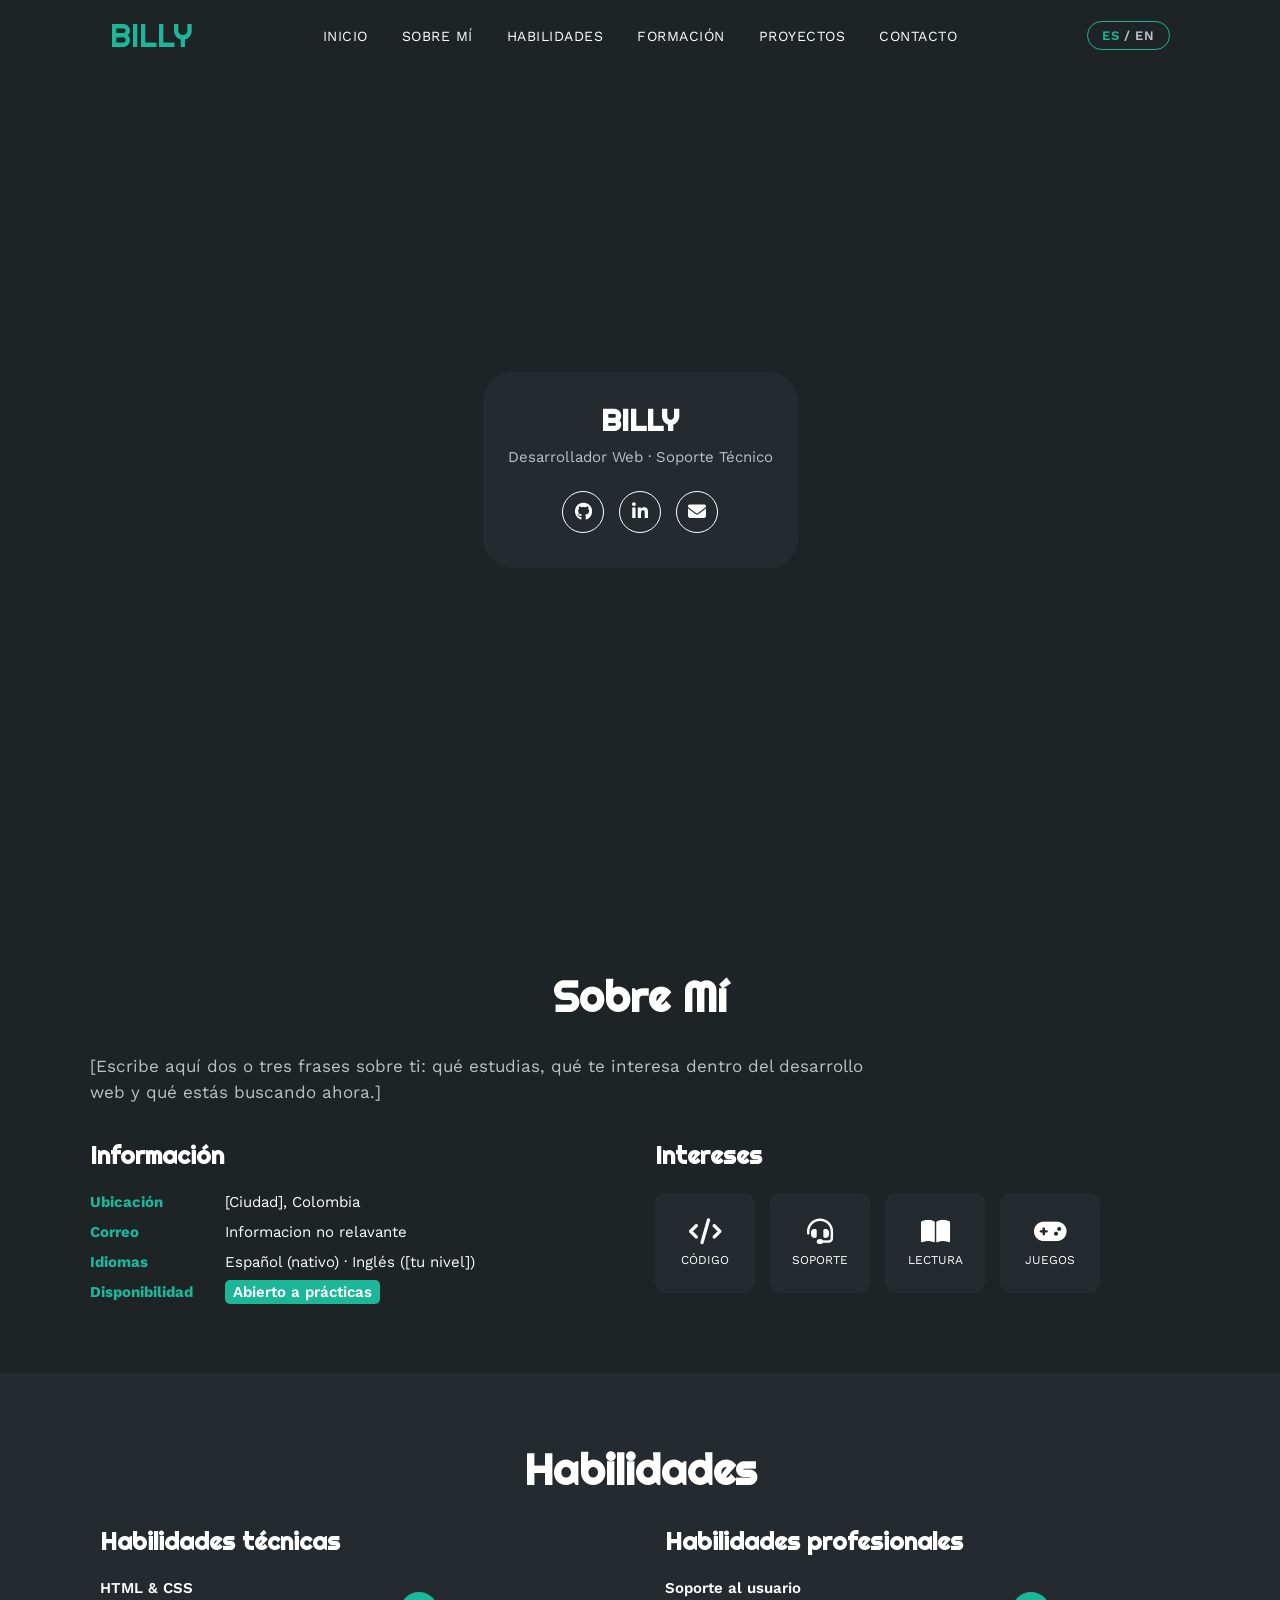
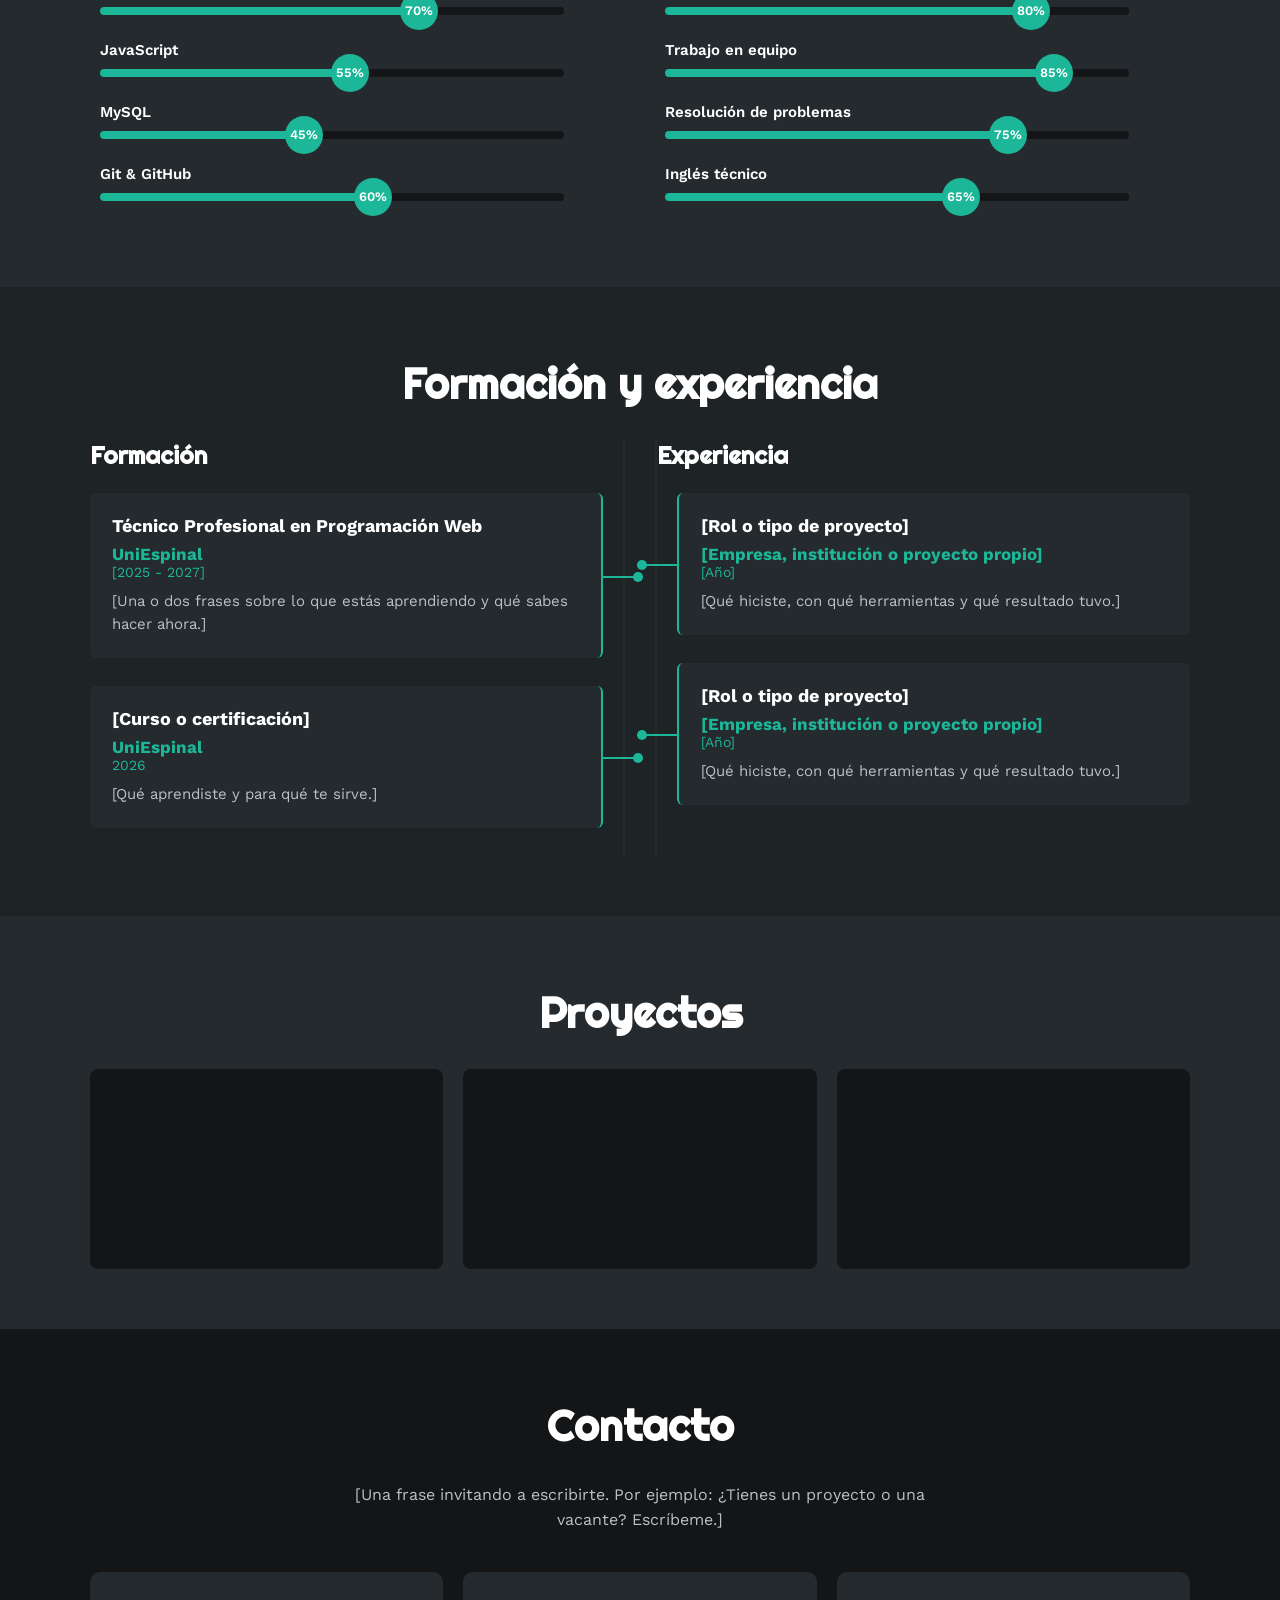
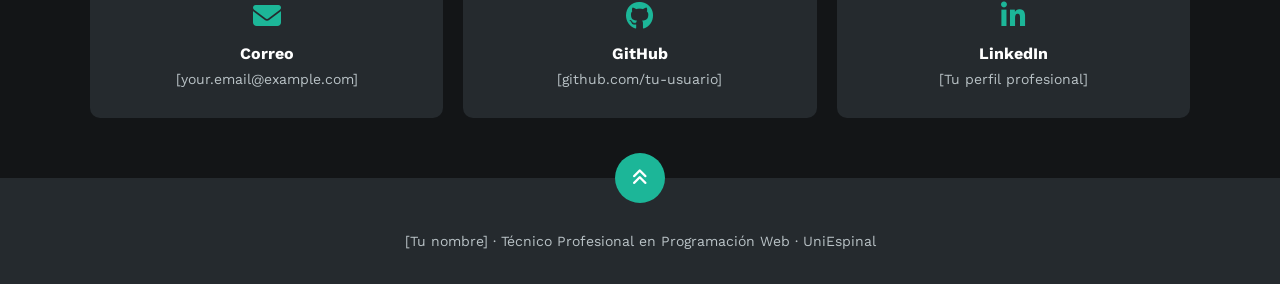
==== index.html @ 939b90cb "Update print statement from 'Hello' to 'Goodbye'" ====
<!DOCTYPE html>
<!--
  ============================================================
  WEB PROFILE TEMPLATE  ·  Técnico Profesional en Programación Web
  Institución Universitaria de El Espinal - UniEspinal
  Inglés I / Inglés II
  ============================================================

  HOW TO USE THIS FILE
  1. Replace every text inside [square brackets] with your own information.
  2. Every visible text has a data-i18n attribute. The actual words live in
     script.js, inside the ES and EN dictionaries. Edit them there.
  3. Do NOT delete the data-i18n attributes. They connect this file to the
     language switcher.
  4. Never add your home address, your phone number or your ID number.
     A public profile does not need them.
  ============================================================
-->
<html lang="es">
<head>
  <meta charset="UTF-8">
  <meta name="viewport" content="width=device-width, initial-scale=1.0">

  <!-- [Replace with your name] -->
  <title>BILLY · Web Developer</title>
  <meta name="description" content="[One short line about you. Example: Junior web developer and technical support technician based in Colombia.]">

  <link rel="stylesheet" href="https://cdnjs.cloudflare.com/ajax/libs/font-awesome/6.5.2/css/all.min.css" crossorigin="anonymous" referrerpolicy="no-referrer">
  <link rel="preconnect" href="https://fonts.googleapis.com">
  <link rel="preconnect" href="https://fonts.gstatic.com" crossorigin>
  <link rel="stylesheet" href="style.css">
</head>

<body>

  <!-- ========================= HEADER ========================= -->
  <div class="contenedor-header">
    <header>
      <div class="logo">
        <!-- [Replace with your name or a short nickname] -->
        <a href="#inicio">BILLY</a>
      </div>

      <nav id="nav">
        <ul>
          <li><a href="#inicio"     data-i18n="nav.home"      onclick="cerrarMenu()">INICIO</a></li>
          <li><a href="#sobremi"    data-i18n="nav.about"     onclick="cerrarMenu()">SOBRE MÍ</a></li>
          <li><a href="#skills"     data-i18n="nav.skills"    onclick="cerrarMenu()">SKILLS</a></li>
          <li><a href="#curriculum" data-i18n="nav.resume"    onclick="cerrarMenu()">FORMACIÓN</a></li>
          <li><a href="#portfolio"  data-i18n="nav.portfolio" onclick="cerrarMenu()">PROYECTOS</a></li>
          <li><a href="#contacto"   data-i18n="nav.contact"   onclick="cerrarMenu()">CONTACTO</a></li>
        </ul>
      </nav>

      <div class="acciones-header">
        <!-- LANGUAGE SWITCHER -->
        <button id="btn-idioma"
                class="btn-idioma"
                type="button"
                onclick="cambiarIdioma()"
                aria-label="Switch to English">
          <span class="idioma-activo">ES</span><span class="idioma-sep">/</span><span class="idioma-inactivo">EN</span>
        </button>

        <button class="nav-responsive" type="button" onclick="mostrarOcultarMenu()" aria-label="Menu">
          <i class="fa-solid fa-bars"></i>
        </button>
      </div>
    </header>
  </div>

  <!-- ========================= HERO ========================= -->
  <section id="inicio" class="inicio">
    <div class="contenido-banner">
      <div class="contenedor-img">
        <!-- [Replace profile.jpg with your own photo. Square image works best.] -->
        <img src="images/profile.jpg" alt="Profile photo" onerror="this.style.display='none'">
      </div>

      <!-- [Replace with your full name] -->
      <h1>BILLY</h1>
      <h2 data-i18n="hero.role">Desarrollador Web · Soporte Técnico</h2>

      <div class="redes">
        <!-- [Replace the # with your real profile links. Delete the ones you do not use.] -->
        <a href="#" aria-label="GitHub"><i class="fa-brands fa-github"></i></a>
        <a href="#" aria-label="LinkedIn"><i class="fa-brands fa-linkedin-in"></i></a>
        <a href="mailto:[your.email@example.com]" aria-label="Email"><i class="fa-solid fa-envelope"></i></a>
      </div>
    </div>
  </section>

  <!-- ========================= ABOUT ========================= -->
  <section id="sobremi" class="sobremi">
    <div class="contenido-seccion">
      <h2 data-i18n="about.title">Sobre Mí</h2>

      <p data-i18n="about.text">
        Enfocado en aprender
      </p>

      <div class="fila">
        <div class="col">
          <h3 data-i18n="about.infoTitle">Información</h3>
          <!--
            SAFE FIELDS ONLY.
            Do not add: home address, phone number, ID number, date of birth.
          -->
          <ul class="datos">
            <li>
              <strong data-i18n="about.labelLocation">Ubicación</strong>
              <span data-i18n="about.valueLocation">Informacion no relavante</span>
            </li>
            <li>
              <strong data-i18n="about.labelEmail">Correo</strong>
              <span>Informacion no relavante</span>
            </li>
            <li>
              <strong data-i18n="about.labelLanguages">Idiomas</strong>
              <span data-i18n="about.valueLanguages">Español (nativo) · Inglés ([nivel])</span>
            </li>
            <li>
              <strong data-i18n="about.labelStatus">Disponibilidad</strong>
              <span class="destacado" data-i18n="about.valueStatus">Abierto a prácticas</span>
            </li>
          </ul>
        </div>

        <div class="col">
          <h3 data-i18n="about.interestsTitle">Intereses</h3>
          <div class="contenedor-intereses">
            <!-- [Change icons and labels. Keep between 4 and 6.] -->
            <div class="interes">
              <i class="fa-solid fa-code"></i>
              <span data-i18n="interest.1">CÓDIGO</span>
            </div>
            <div class="interes">
              <i class="fa-solid fa-headset"></i>
              <span data-i18n="interest.2">SOPORTE</span>
            </div>
            <div class="interes">
              <i class="fa-solid fa-book-open"></i>
              <span data-i18n="interest.3">LECTURA</span>
            </div>
            <div class="interes">
              <i class="fa-solid fa-gamepad"></i>
              <span data-i18n="interest.4">JUEGOS</span>
            </div>
          </div>
        </div>
      </div>
    </div>
  </section>

  <!-- ========================= SKILLS ========================= -->
  <!--
    To change a skill: edit the label, and edit data-percent.
    The bar width and the number are both taken from data-percent,
    so you only change it in ONE place.
  -->
  <section id="skills" class="skills">
    <div class="contenido-seccion">
      <h2 data-i18n="skills.title">Habilidades</h2>

      <div class="fila">
        <div class="col">
          <h3 data-i18n="skills.technical">Habilidades técnicas</h3>

          <div class="skill">
            <span class="skill-nombre">HTML &amp; CSS</span>
            <div class="barra-skill"><div class="progreso" data-percent="70"><span>70%</span></div></div>
          </div>
          <div class="skill">
            <span class="skill-nombre">JavaScript</span>
            <div class="barra-skill"><div class="progreso" data-percent="55"><span>25%</span></div></div>
          </div>
          <div class="skill">
            <span class="skill-nombre">MySQL</span>
            <div class="barra-skill"><div class="progreso" data-percent="45"><span>45%</span></div></div>
          </div>
          <div class="skill">
            <span class="skill-nombre">Git &amp; GitHub</span>
            <div class="barra-skill"><div class="progreso" data-percent="60"><span>50%</span></div></div>
          </div>
        </div>

        <div class="col">
          <h3 data-i18n="skills.professional">Habilidades profesionales</h3>

          <div class="skill">
            <span class="skill-nombre" data-i18n="skill.support">Soporte al usuario</span>
            <div class="barra-skill"><div class="progreso" data-percent="80"><span>50%</span></div></div>
          </div>
          <div class="skill">
            <span class="skill-nombre" data-i18n="skill.teamwork">Trabajo en equipo</span>
            <div class="barra-skill"><div class="progreso" data-percent="85"><span>62%</span></div></div>
          </div>
          <div class="skill">
            <span class="skill-nombre" data-i18n="skill.problem">Resolución de problemas</span>
            <div class="barra-skill"><div class="progreso" data-percent="75"><span>75%</span></div></div>
          </div>
          <div class="skill">
            <span class="skill-nombre" data-i18n="skill.english">Inglés técnico</span>
            <div class="barra-skill"><div class="progreso" data-percent="65"><span>30%</span></div></div>
          </div>
        </div>
      </div>
    </div>
  </section>

  <!-- ========================= RESUME ========================= -->
  <section id="curriculum" class="curriculum">
    <div class="contenido-seccion">
      <h2 data-i18n="resume.title">Formación y experiencia</h2>

      <div class="fila">
        <!-- EDUCATION -->
        <div class="col izquierda">
          <h3 data-i18n="resume.education">Formación</h3>

          <div class="item izq">
            <h4 data-i18n="edu.1.title">Técnico Profesional en Programación Web</h4>
            <span class="casa">UniEspinal</span>
            <span class="fecha">[2025 - 2027]</span>
            <p data-i18n="edu.1.text">  desarrollo web</p>
            <div class="conectori"><div class="circuloi"></div></div>
          </div>

          <div class="item izq">
            <h4 data-i18n="edu.2.title">[Curso o certificación]</h4>
            <span class="casa">UniEspinal</span>
            <span class="fecha">2026</span>
            <p data-i18n="edu.2.text">He desarrollado algunas paginas web que me han dado idea en que me podria enfocar</p>
            <div class="conectori"><div class="circuloi"></div></div>
          </div>
        </div>

        <!-- EXPERIENCE -->
        <div class="col derecha">
          <h3 data-i18n="resume.experience">Experiencia</h3>

          <!--
            No work experience yet? That is normal.
            Use academic projects, volunteer work or freelance jobs.
            Describe what you DID, using action verbs: built, configured, fixed, tested.
          -->
          <div class="item der">
            <h4 data-i18n="exp.1.title">[Rol o tipo de proyecto]</h4>
            <span class="casa">[Empresa, institución o proyecto propio]</span>
            <span class="fecha">[Año]</span>
            <p data-i18n="exp.1.text">[Qué hiciste, con qué herramientas y qué resultado tuvo.]</p>
            <div class="conectord"><div class="circulod"></div></div>
          </div>

          <div class="item der">
            <h4 data-i18n="exp.2.title">[Rol o tipo de proyecto]</h4>
            <span class="casa">[Empresa, institución o proyecto propio]</span>
            <span class="fecha">[Año]</span>
            <p data-i18n="exp.2.text">[Qué hiciste, con qué herramientas y qué resultado tuvo.]</p>
            <div class="conectord"><div class="circulod"></div></div>
          </div>
        </div>
      </div>
    </div>
  </section>

  <!-- ========================= PORTFOLIO ========================= -->
  <!--
    This is the most important section for a junior developer.
    Three finished small projects are better than ten unfinished ones.
    Every card should link to the live project or to its repository.
  -->
  <section id="portfolio" class="portfolio">
    <div class="contenido-seccion">
      <h2 data-i18n="portfolio.title">Proyectos</h2>

      <div class="galeria">
        <a class="proyecto" href="#" target="_blank" rel="noopener">
          <img src="images/project-1.png" alt="Project 1" onerror="this.style.opacity=0">
          <div class="overlay">
            <h3 data-i18n="project.1.title">[Nombre del proyecto]</h3>
            <p data-i18n="project.1.text">[Tecnologías usadas]</p>
          </div>
        </a>

        <a class="proyecto" href="#" target="_blank" rel="noopener">
          <img src="images/project-2.png" alt="Project 2" onerror="this.style.opacity=0">
          <div class="overlay">
            <h3 data-i18n="project.2.title">[Nombre del proyecto]</h3>
            <p data-i18n="project.2.text">[Tecnologías usadas]</p>
          </div>
        </a>

        <a class="proyecto" href="#" target="_blank" rel="noopener">
          <img src="images/project-3.png" alt="Project 3" onerror="this.style.opacity=0">
          <div class="overlay">
            <h3 data-i18n="project.3.title">[Nombre del proyecto]</h3>
            <p data-i18n="project.3.text">[Tecnologías usadas]</p>
          </div>
        </a>
      </div>
    </div>
  </section>

  <!-- ========================= CONTACT ========================= -->
  <!--
    A contact form needs a server to work. This template uses direct links
    instead, so nothing here is decorative: every button really does something.
  -->
  <section id="contacto" class="contacto">
    <div class="contenido-seccion">
      <h2 data-i18n="contact.title">Contacto</h2>
      <p class="contacto-intro" data-i18n="contact.intro">
        [Una frase invitando a escribirte.]
      </p>

      <div class="tarjetas-contacto">
        <a class="tarjeta" href="mailto:[your.email@example.com]">
          <i class="fa-solid fa-envelope"></i>
          <strong data-i18n="contact.emailLabel">Correo</strong>
          <span>[your.email@example.com]</span>
        </a>

        <a class="tarjeta" href="#" target="_blank" rel="noopener">
          <i class="fa-brands fa-github"></i>
          <strong>GitHub</strong>
          <span>[github.com/tu-usuario]</span>
        </a>

        <a class="tarjeta" href="#" target="_blank" rel="noopener">
          <i class="fa-brands fa-linkedin-in"></i>
          <strong>LinkedIn</strong>
          <span data-i18n="contact.linkedinValue">[Tu perfil profesional]</span>
        </a>
      </div>
    </div>
  </section>

  <!-- ========================= FOOTER ========================= -->
  <footer>
    <a href="#inicio" class="arriba" aria-label="Back to top">
      <i class="fa-solid fa-angles-up"></i>
    </a>
    <p class="footer-nota" data-i18n="footer.note">
      [Tu nombre] · Técnico Profesional en Programación Web · UniEspinal
    </p>
  </footer>

  <script src="script.js"></script>
</body>
</html>
---- style.css ----
/* ============================================================
   WEB PROFILE TEMPLATE - STYLES
   UniEspinal · Técnico Profesional en Programación Web

   You do not need to change this file to complete the assignment.
   Change it only if you want a different look.
   The colours are defined once, at the top. Change them there.
   ============================================================ */

@import url('https://fonts.googleapis.com/css2?family=Righteous&family=Work+Sans:ital,wght@0,100..900;1,100..900&display=swap');

:root {
  --color-fondo:        #1e2326;
  --color-fondo-alt:    #252a2e;
  --color-fondo-oscuro: #131517;
  --color-acento:       #1cb698;
  --color-texto:        #ffffff;
  --color-texto-suave:  #b9c2c6;

  --fuente-titulo: 'Righteous', cursive;
  --fuente-texto:  'Work Sans', sans-serif;

  --ancho-max: 1100px;
}

* {
  box-sizing: border-box;
  font-family: var(--fuente-texto);
  margin: 0;
  padding: 0;
}

html {
  scroll-behavior: smooth;
  scroll-padding-top: 80px;
}

body {
  background-color: var(--color-fondo);
  color: var(--color-texto);
}

a { color: inherit; }

:focus-visible {
  outline: 3px solid var(--color-acento);
  outline-offset: 3px;
}

/* ---------- HEADER ---------- */
.contenedor-header {
  background: var(--color-fondo);
  position: fixed;
  width: 100%;
  top: 0;
  left: 0;
  z-index: 99;
}

.contenedor-header header {
  max-width: var(--ancho-max);
  margin: auto;
  display: flex;
  justify-content: space-between;
  align-items: center;
  padding: 15px 20px;
}

.contenedor-header header .logo a {
  font-family: var(--fuente-titulo);
  font-size: 32px;
  color: var(--color-acento);
  text-decoration: none;
}

.contenedor-header header ul {
  display: flex;
  list-style: none;
}

.contenedor-header header nav ul li a {
  color: var(--color-texto);
  margin: 0 14px;
  padding: 3px;
  font-size: 14px;
  letter-spacing: .5px;
  transition: color .3s;
  text-decoration: none;
}

.contenedor-header header nav ul li a:hover { color: var(--color-acento); }

.acciones-header {
  display: flex;
  align-items: center;
  gap: 12px;
}

/* ---------- LANGUAGE SWITCHER ---------- */
.btn-idioma {
  cursor: pointer;
  background: transparent;
  border: 1.5px solid var(--color-acento);
  color: var(--color-texto);
  border-radius: 20px;
  padding: 6px 14px;
  font-size: 13px;
  font-weight: 600;
  letter-spacing: 1px;
  transition: background-color .3s;
}

.btn-idioma:hover { background-color: rgba(28, 182, 152, .15); }
.btn-idioma .idioma-activo   { color: var(--color-acento); }
.btn-idioma .idioma-inactivo { color: var(--color-texto-suave); }
.btn-idioma .idioma-sep      { margin: 0 4px; color: var(--color-texto-suave); }

.nav-responsive {
  background-color: var(--color-acento);
  color: var(--color-texto);
  border: none;
  padding: 8px 12px;
  border-radius: 5px;
  cursor: pointer;
  font-size: 16px;
  display: none;
}

/* ---------- HERO ---------- */
.inicio {
  background: linear-gradient(to top, rgba(30,35,38,.85), rgba(30,35,38,1));
  min-height: 100vh;
  display: flex;
  align-items: center;
  padding: 100px 20px 60px;
}

.inicio .contenido-banner {
  padding: 30px 25px;
  background-color: var(--color-fondo-alt);
  max-width: 360px;
  margin: auto;
  text-align: center;
  border-radius: 30px;
}

.inicio .contenedor-img img {
  width: 180px;
  height: 180px;
  object-fit: cover;
  border-radius: 50%;
  border: 8px solid var(--color-acento);
  display: block;
  margin: 0 auto 20px;
}

.inicio .contenido-banner h1 {
  font-size: 30px;
  font-family: var(--fuente-titulo);
  line-height: 1.2;
}

.inicio .contenido-banner h2 {
  font-size: 15px;
  font-weight: 400;
  color: var(--color-texto-suave);
  margin-top: 10px;
}

.inicio .redes a,
footer .redes a {
  color: var(--color-texto);
  display: inline-block;
  text-decoration: none;
  border: 1px solid var(--color-texto);
  border-radius: 50%;
  width: 42px;
  height: 42px;
  line-height: 40px;
  margin: 25px 5px 5px;
  font-size: 18px;
  transition: background-color .3s, border-color .3s;
}

.inicio .redes a:hover { background-color: var(--color-acento); border-color: var(--color-acento); }

/* ---------- SHARED SECTION LAYOUT ---------- */
.sobremi,
.skills,
.curriculum,
.portfolio,
.contacto { padding: 60px 20px; }

.sobremi,
.curriculum { background-color: var(--color-fondo); }

.skills,
.portfolio { background-color: var(--color-fondo-alt); }

.contacto  { background-color: var(--color-fondo-oscuro); }

.contenido-seccion {
  max-width: var(--ancho-max);
  margin: auto;
}

.sobremi h2,
.skills h2,
.curriculum h2,
.portfolio h2,
.contacto h2 {
  font-size: 42px;
  font-family: var(--fuente-titulo);
  text-align: center;
  padding: 10px 0 30px;
}

.fila { display: flex; gap: 30px; }
.fila .col { width: 50%; }

.fila .col h3 {
  font-size: 24px;
  font-family: var(--fuente-titulo);
  margin-bottom: 22px;
}

/* ---------- ABOUT ---------- */
.sobremi > .contenido-seccion > p {
  font-size: 17px;
  line-height: 26px;
  margin-bottom: 35px;
  color: var(--color-texto-suave);
  max-width: 800px;
}

.datos { list-style: none; }
.datos li { margin: 12px 0; font-size: 15px; }

.datos li strong {
  display: inline-block;
  color: var(--color-acento);
  width: 130px;
}

.datos li .destacado {
  background-color: var(--color-acento);
  padding: 3px 8px;
  font-weight: 600;
  border-radius: 5px;
}

.contenedor-intereses { display: flex; flex-wrap: wrap; gap: 15px; }

.interes {
  width: 100px;
  height: 100px;
  background-color: var(--color-fondo-alt);
  border-radius: 10px;
  display: flex;
  flex-direction: column;
  align-items: center;
  justify-content: center;
  text-align: center;
  font-size: 12px;
  transition: background-color .3s;
}

.interes:hover { background-color: var(--color-acento); }
.interes i { font-size: 26px; margin-bottom: 8px; }

/* ---------- SKILLS ---------- */
.skills .fila .col { padding: 0 10px; }

.skill { margin-bottom: 26px; }

.skill .skill-nombre {
  font-weight: 600;
  display: block;
  margin-bottom: 10px;
  font-size: 15px;
}

.barra-skill {
  height: 8px;
  width: 90%;
  background-color: var(--color-fondo-oscuro);
  position: relative;
  border-radius: 4px;
}

/* The width is set by script.js from the data-percent attribute. */
.progreso {
  background-color: var(--color-acento);
  position: absolute;
  top: 0;
  left: 0;
  height: 8px;
  width: 0;
  border-radius: 4px;
  transition: width 1.6s ease-out;
}

.progreso span {
  position: absolute;
  height: 38px;
  width: 38px;
  background-color: var(--color-acento);
  border-radius: 50%;
  line-height: 38px;
  text-align: center;
  top: -15px;
  right: -14px;
  font-size: 13px;
  font-weight: 600;
}

/* ---------- RESUME ---------- */
.curriculum .fila { justify-content: space-between; }
.curriculum .fila .col { width: 49%; }

.curriculum .fila .izquierda { border-right: 2px solid var(--color-fondo-alt); }
.curriculum .fila .derecha   { border-left:  2px solid var(--color-fondo-alt); }

.curriculum .item {
  padding: 22px;
  margin-bottom: 28px;
  background-color: var(--color-fondo-alt);
  position: relative;
  border-radius: 6px;
}

.curriculum .item h4 { font-size: 18px; margin-bottom: 8px; }

.curriculum .item .casa {
  color: var(--color-acento);
  font-size: 17px;
  font-weight: 700;
  display: block;
}

.curriculum .item .fecha {
  display: block;
  color: var(--color-acento);
  font-size: 14px;
  margin-bottom: 10px;
}

.curriculum .item p { line-height: 23px; color: var(--color-texto-suave); font-size: 15px; }

.curriculum .izq { border-right: 2px solid var(--color-acento); margin-right: 20px; }
.curriculum .der { border-left:  2px solid var(--color-acento); margin-left: 20px; }

.curriculum .conectori,
.curriculum .conectord {
  height: 2px;
  background-color: var(--color-acento);
  width: 42px;
  position: absolute;
  top: 50%;
}

.curriculum .conectori { right: -42px; }
.curriculum .conectord { left: -42px; }

.circuloi, .circulod {
  display: block;
  height: 10px;
  width: 10px;
  border-radius: 50%;
  background-color: var(--color-acento);
  position: relative;
  bottom: 4px;
}

.circuloi { float: right; }
.circulod { float: left; }

/* ---------- PORTFOLIO ---------- */
.galeria {
  display: grid;
  grid-template-columns: repeat(auto-fit, minmax(280px, 1fr));
  gap: 20px;
}

.proyecto {
  position: relative;
  display: block;
  overflow: hidden;
  border-radius: 8px;
  background-color: var(--color-fondo-oscuro);
  min-height: 200px;
  text-decoration: none;
}

.proyecto img { width: 100%; display: block; }

.proyecto .overlay {
  position: absolute;
  inset: 0;
  text-align: center;
  background: rgba(28, 182, 152, .88);
  display: flex;
  flex-direction: column;
  justify-content: center;
  padding: 20px;
  transition: opacity .5s;
  font-size: 16px;
  letter-spacing: 1px;
  opacity: 0;
}

.proyecto:hover .overlay,
.proyecto:focus-visible .overlay { opacity: 1; }

.proyecto .overlay h3 { margin-bottom: 10px; font-size: 19px; }

/* ---------- CONTACT ---------- */
.contacto-intro {
  text-align: center;
  color: var(--color-texto-suave);
  max-width: 600px;
  margin: 0 auto 40px;
  line-height: 25px;
}

.tarjetas-contacto {
  display: grid;
  grid-template-columns: repeat(auto-fit, minmax(240px, 1fr));
  gap: 20px;
}

.tarjeta {
  background-color: var(--color-fondo-alt);
  padding: 30px 20px;
  border-radius: 10px;
  text-align: center;
  text-decoration: none;
  transition: transform .3s, background-color .3s;
}

.tarjeta:hover { transform: translateY(-5px); background-color: #2c3237; }
.tarjeta i { font-size: 28px; color: var(--color-acento); display: block; margin-bottom: 14px; }
.tarjeta strong { display: block; margin-bottom: 6px; font-size: 16px; }
.tarjeta span { font-size: 14px; color: var(--color-texto-suave); word-break: break-word; }

/* ---------- FOOTER ---------- */
footer {
  background-color: var(--color-fondo-alt);
  padding: 55px 20px 35px;
  text-align: center;
  position: relative;
}

footer .arriba {
  display: block;
  width: 50px;
  height: 50px;
  background-color: var(--color-acento);
  color: var(--color-texto);
  position: absolute;
  left: 50%;
  transform: translateX(-50%);
  top: -25px;
  border-radius: 50%;
  line-height: 50px;
  font-size: 18px;
  text-decoration: none;
}

.footer-nota { color: var(--color-texto-suave); font-size: 14px; }

/* ---------- RESPONSIVE ---------- */
@media screen and (max-width: 980px) {
  nav { display: none; }
  nav.responsive { display: block; }

  .nav-responsive { display: block; }

  nav.responsive {
    position: absolute;
    right: 0;
    top: 72px;
    background-color: var(--color-fondo-alt);
    width: 200px;
  }

  nav.responsive ul { display: block !important; }

  nav.responsive ul li {
    border-bottom: 1px solid rgba(255,255,255,.15);
    padding: 12px 0;
  }
}

@media screen and (max-width: 760px) {
  .fila { display: block; }
  .fila .col { width: 100%; margin-bottom: 35px; }

  .barra-skill { width: 100%; }

  .curriculum .fila .col { width: 100%; }
  .curriculum .fila .izquierda,
  .curriculum .fila .derecha { border: none; }
  .curriculum .izq, .curriculum .der { margin: 0; }
  .curriculum .conectori, .curriculum .conectord { display: none; }

  .sobremi h2, .skills h2, .curriculum h2,
  .portfolio h2, .contacto h2 { font-size: 32px; }

  .proyecto .overlay { opacity: 1; background: rgba(28,182,152,.75); }
}

/* ---------- ACCESSIBILITY ---------- */
@media (prefers-reduced-motion: reduce) {
  html { scroll-behavior: auto; }
  * { transition-duration: .01ms !important; animation-duration: .01ms !important; }
}
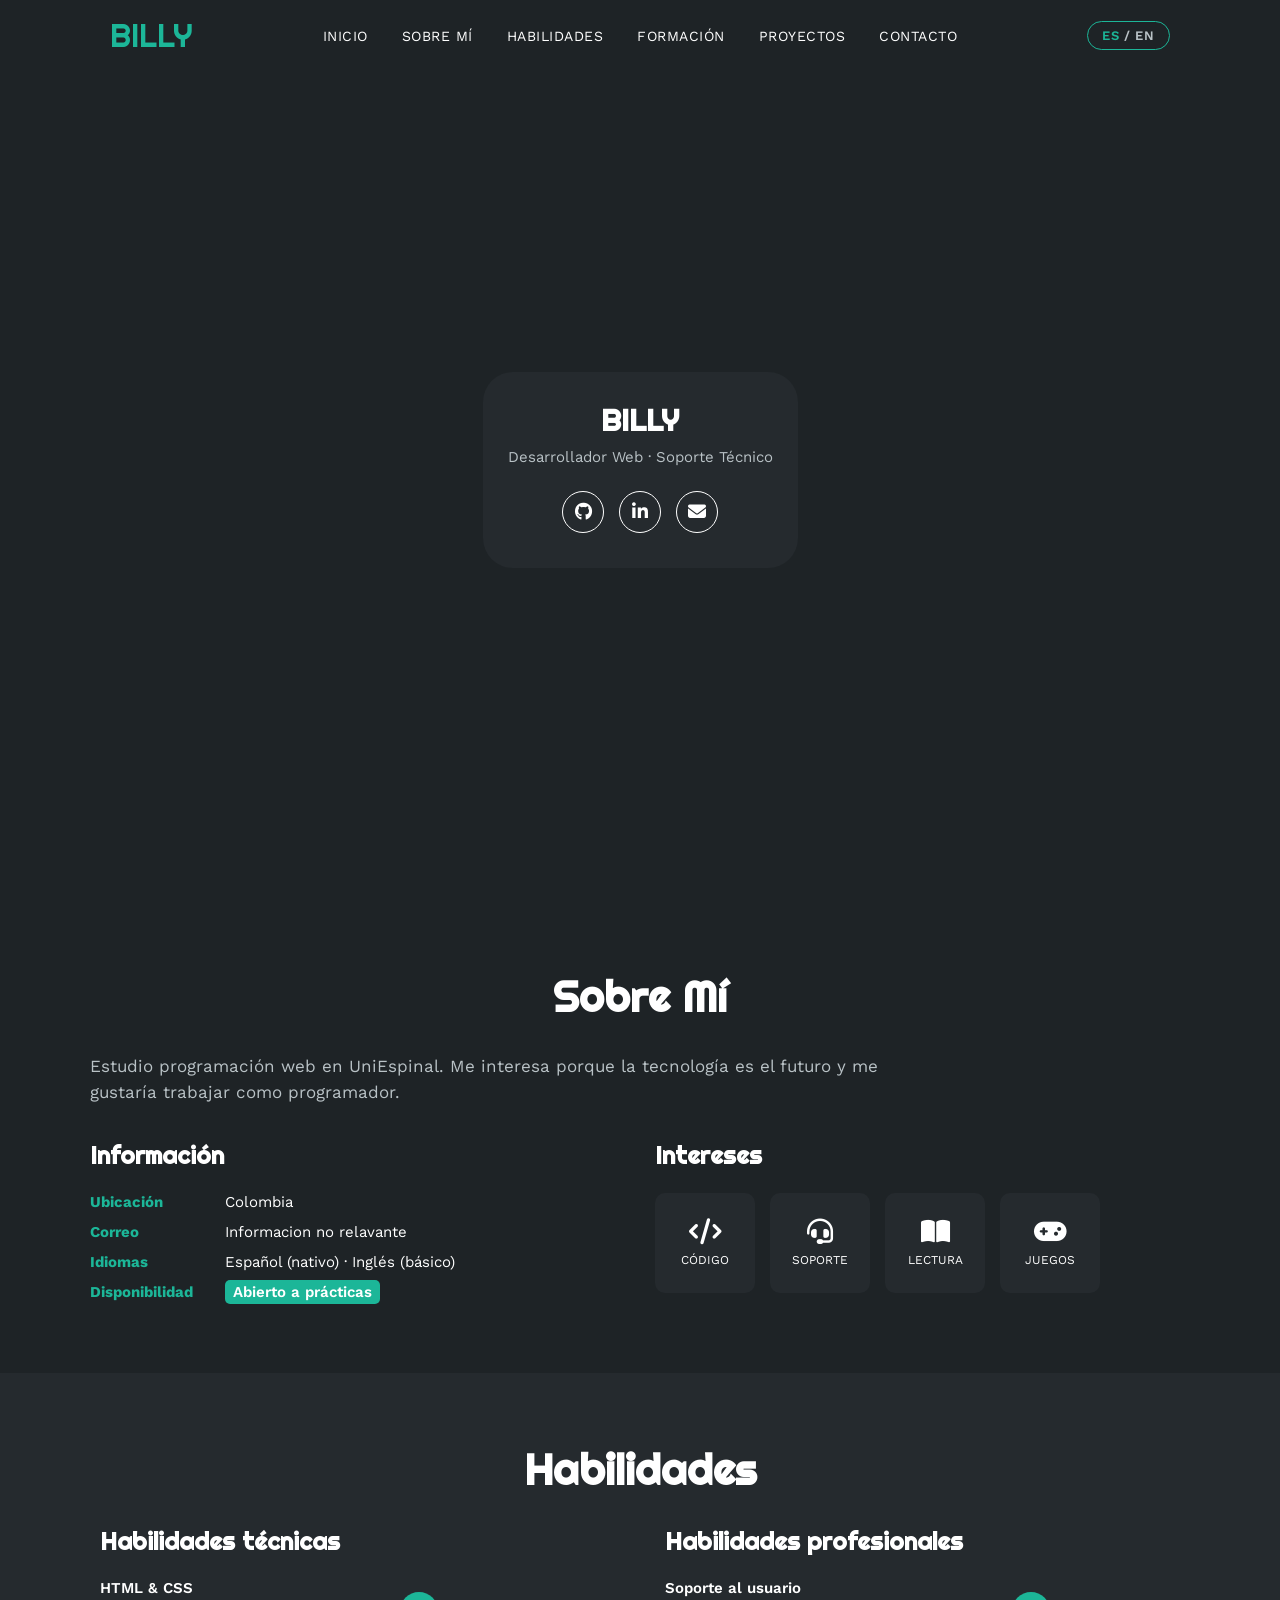
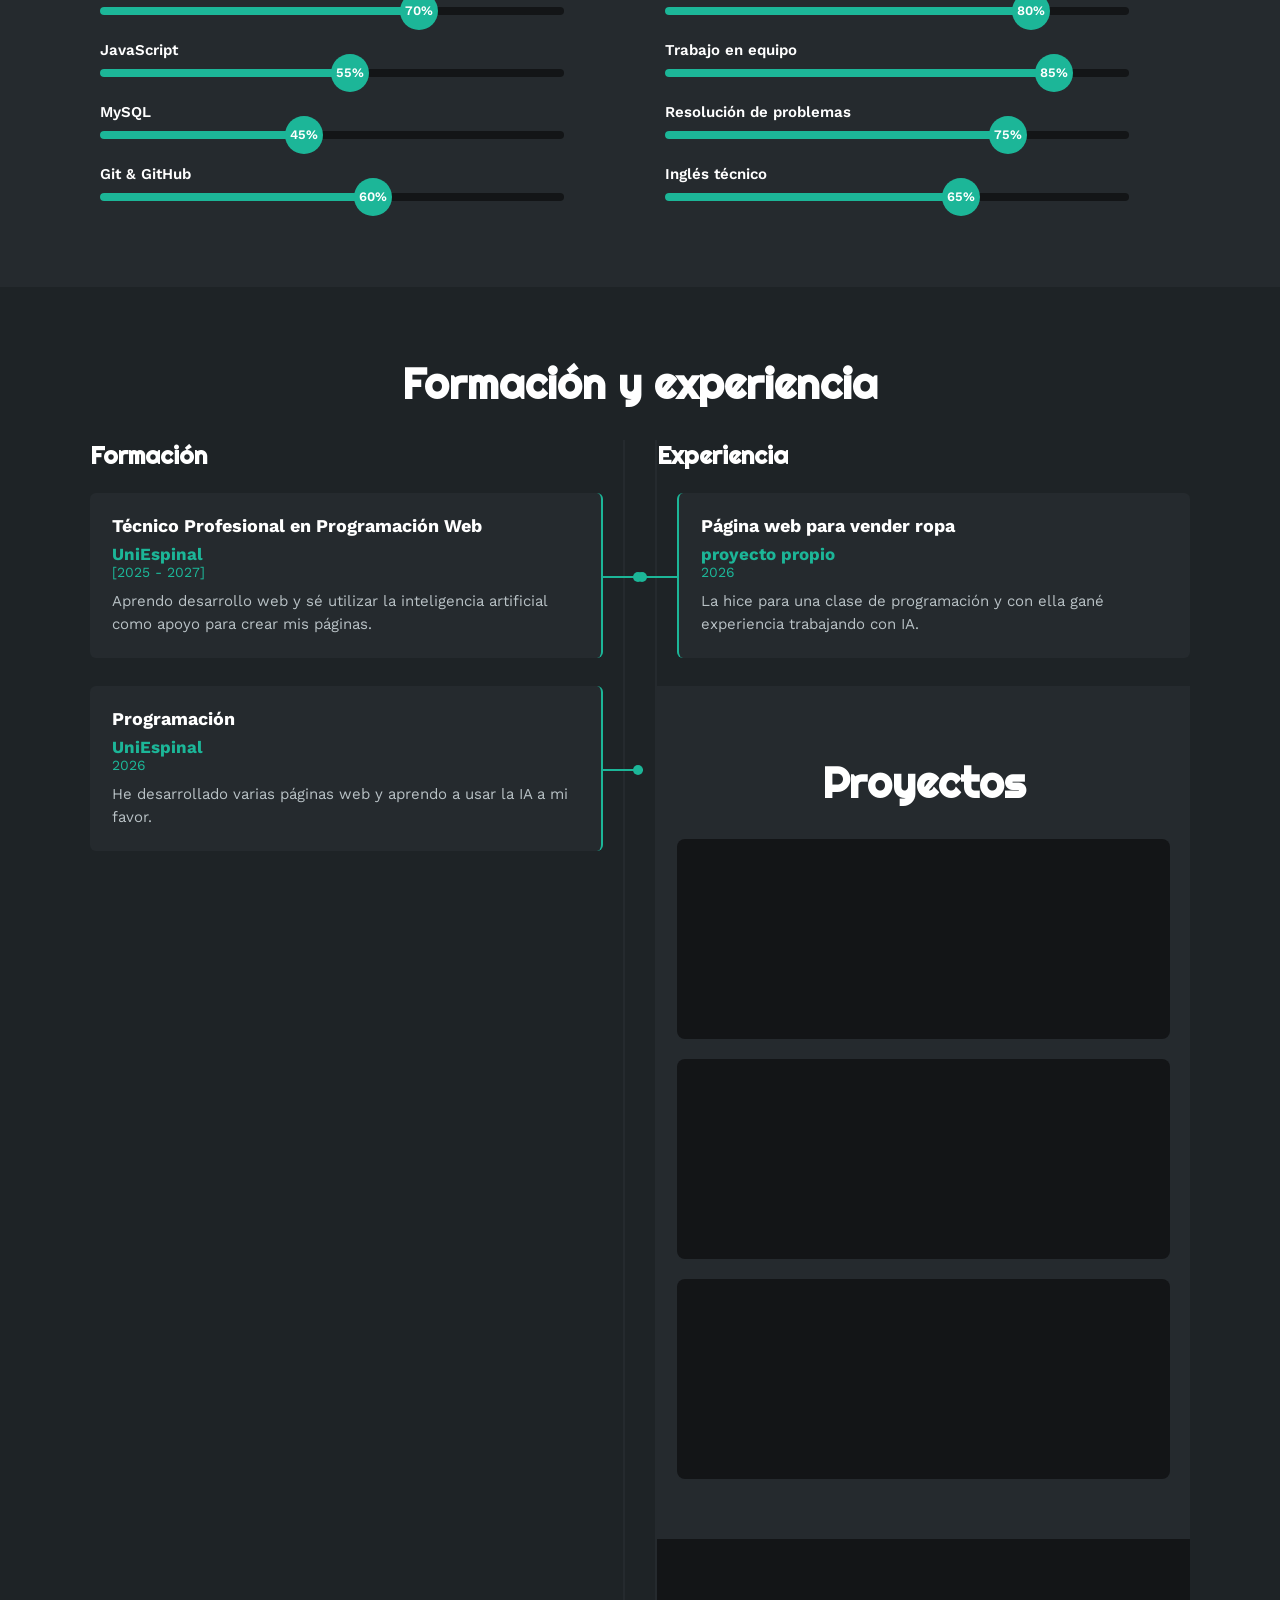
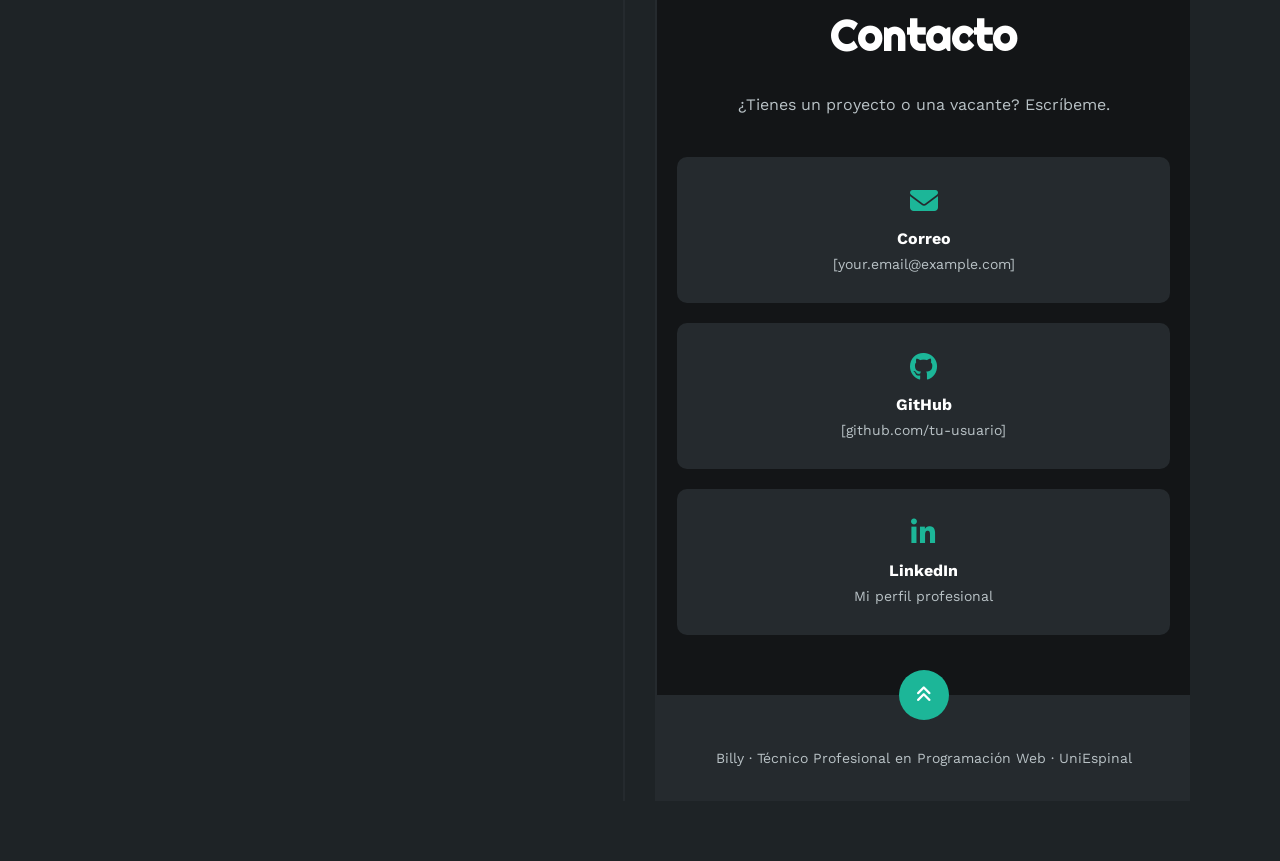
==== commit 287d7d95: "Update print statement from 'Hello' to 'Goodbye'" ====
--- a/index.html
+++ b/index.html
@@ -245,24 +245,14 @@
             Describe what you DID, using action verbs: built, configured, fixed, tested.
           -->
           <div class="item der">
-            <h4 data-i18n="exp.1.title">[Rol o tipo de proyecto]</h4>
-            <span class="casa">[Empresa, institución o proyecto propio]</span>
-            <span class="fecha">[Año]</span>
-            <p data-i18n="exp.1.text">[Qué hiciste, con qué herramientas y qué resultado tuvo.]</p>
+            <h4 data-i18n="exp.1.title">Página web para vender ropa</h4>
+            <span class="casa">proyecto propio</span>
+            <span class="fecha">2026</span>
+            <p data-i18n="exp.1.text">hicimos una pagina web en el cual se podian subir sus productos a vender con  la herramienta visual studio code</p>
             <div class="conectord"><div class="circulod"></div></div>
           </div>
 
-          <div class="item der">
-            <h4 data-i18n="exp.2.title">[Rol o tipo de proyecto]</h4>
-            <span class="casa">[Empresa, institución o proyecto propio]</span>
-            <span class="fecha">[Año]</span>
-            <p data-i18n="exp.2.text">[Qué hiciste, con qué herramientas y qué resultado tuvo.]</p>
-            <div class="conectord"><div class="circulod"></div></div>
-          </div>
-        </div>
-      </div>
-    </div>
-  </section>
+        
 
   <!-- ========================= PORTFOLIO ========================= -->
   <!--
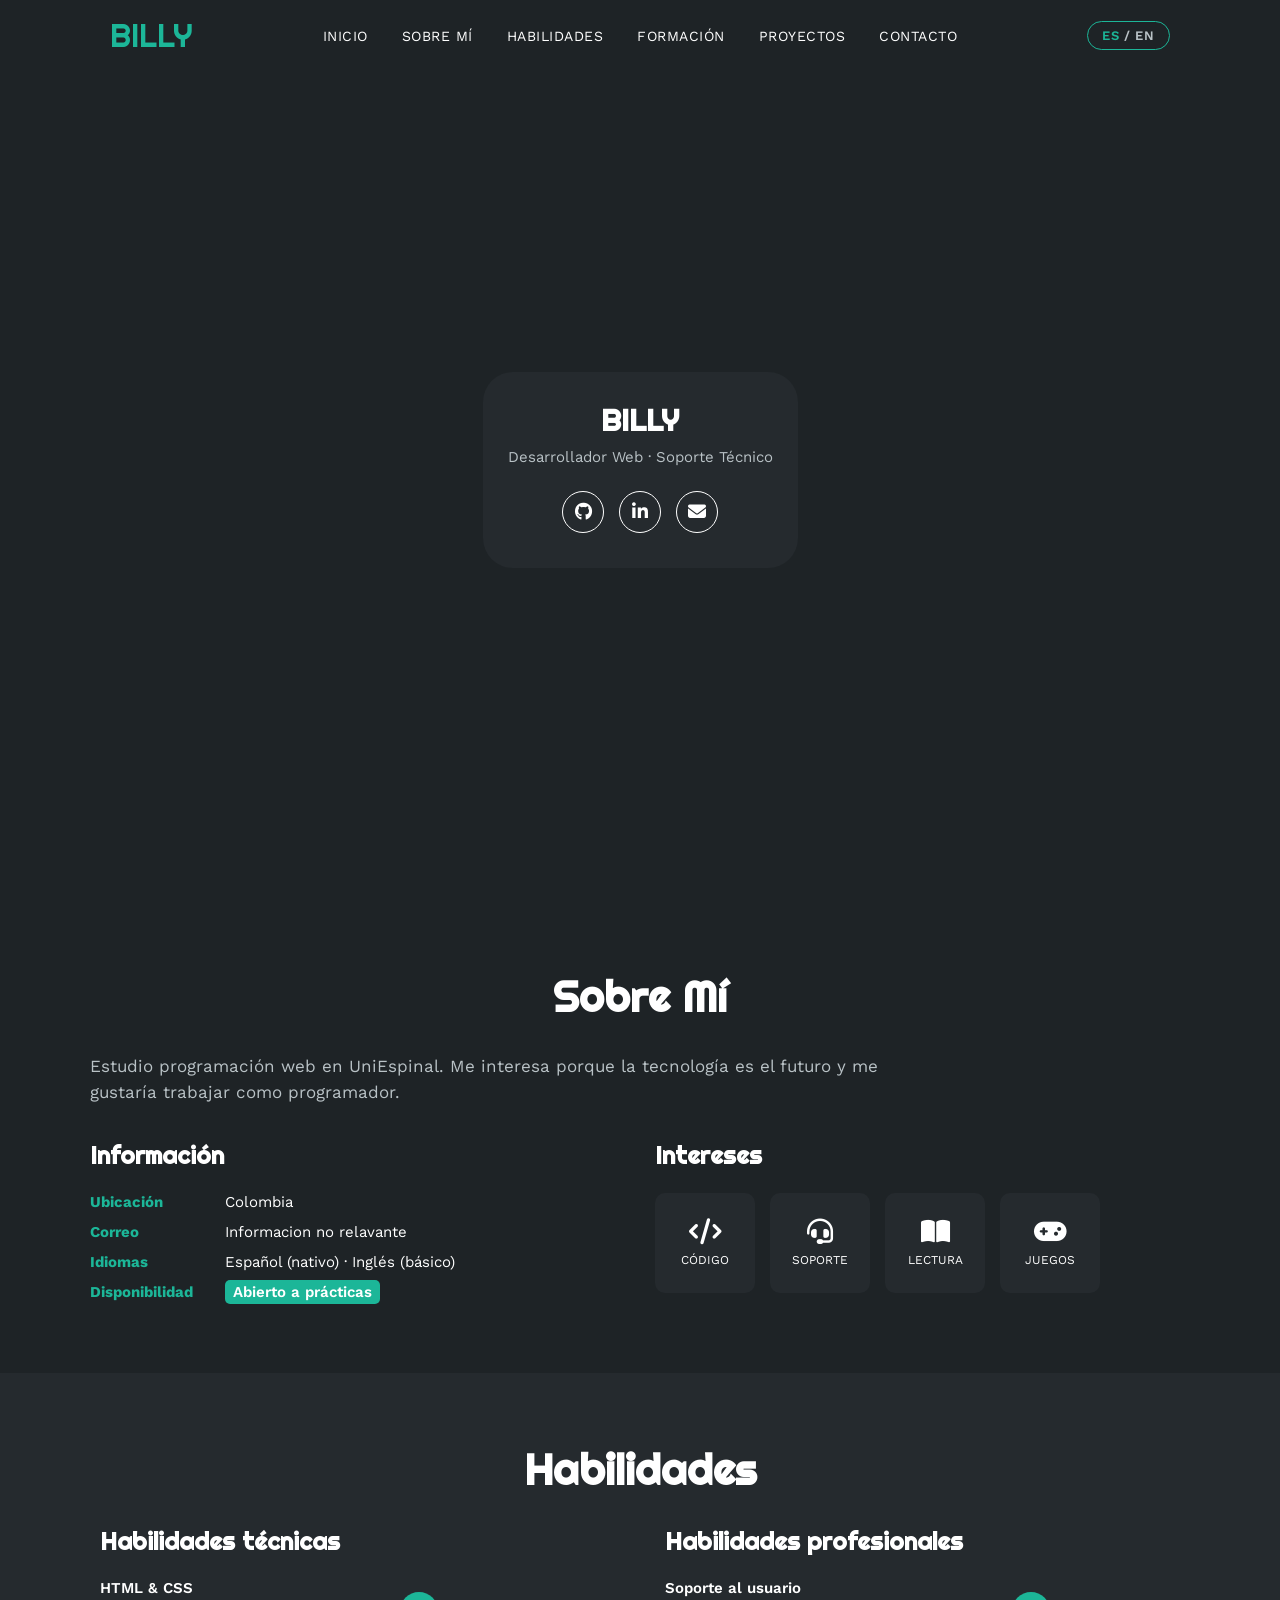
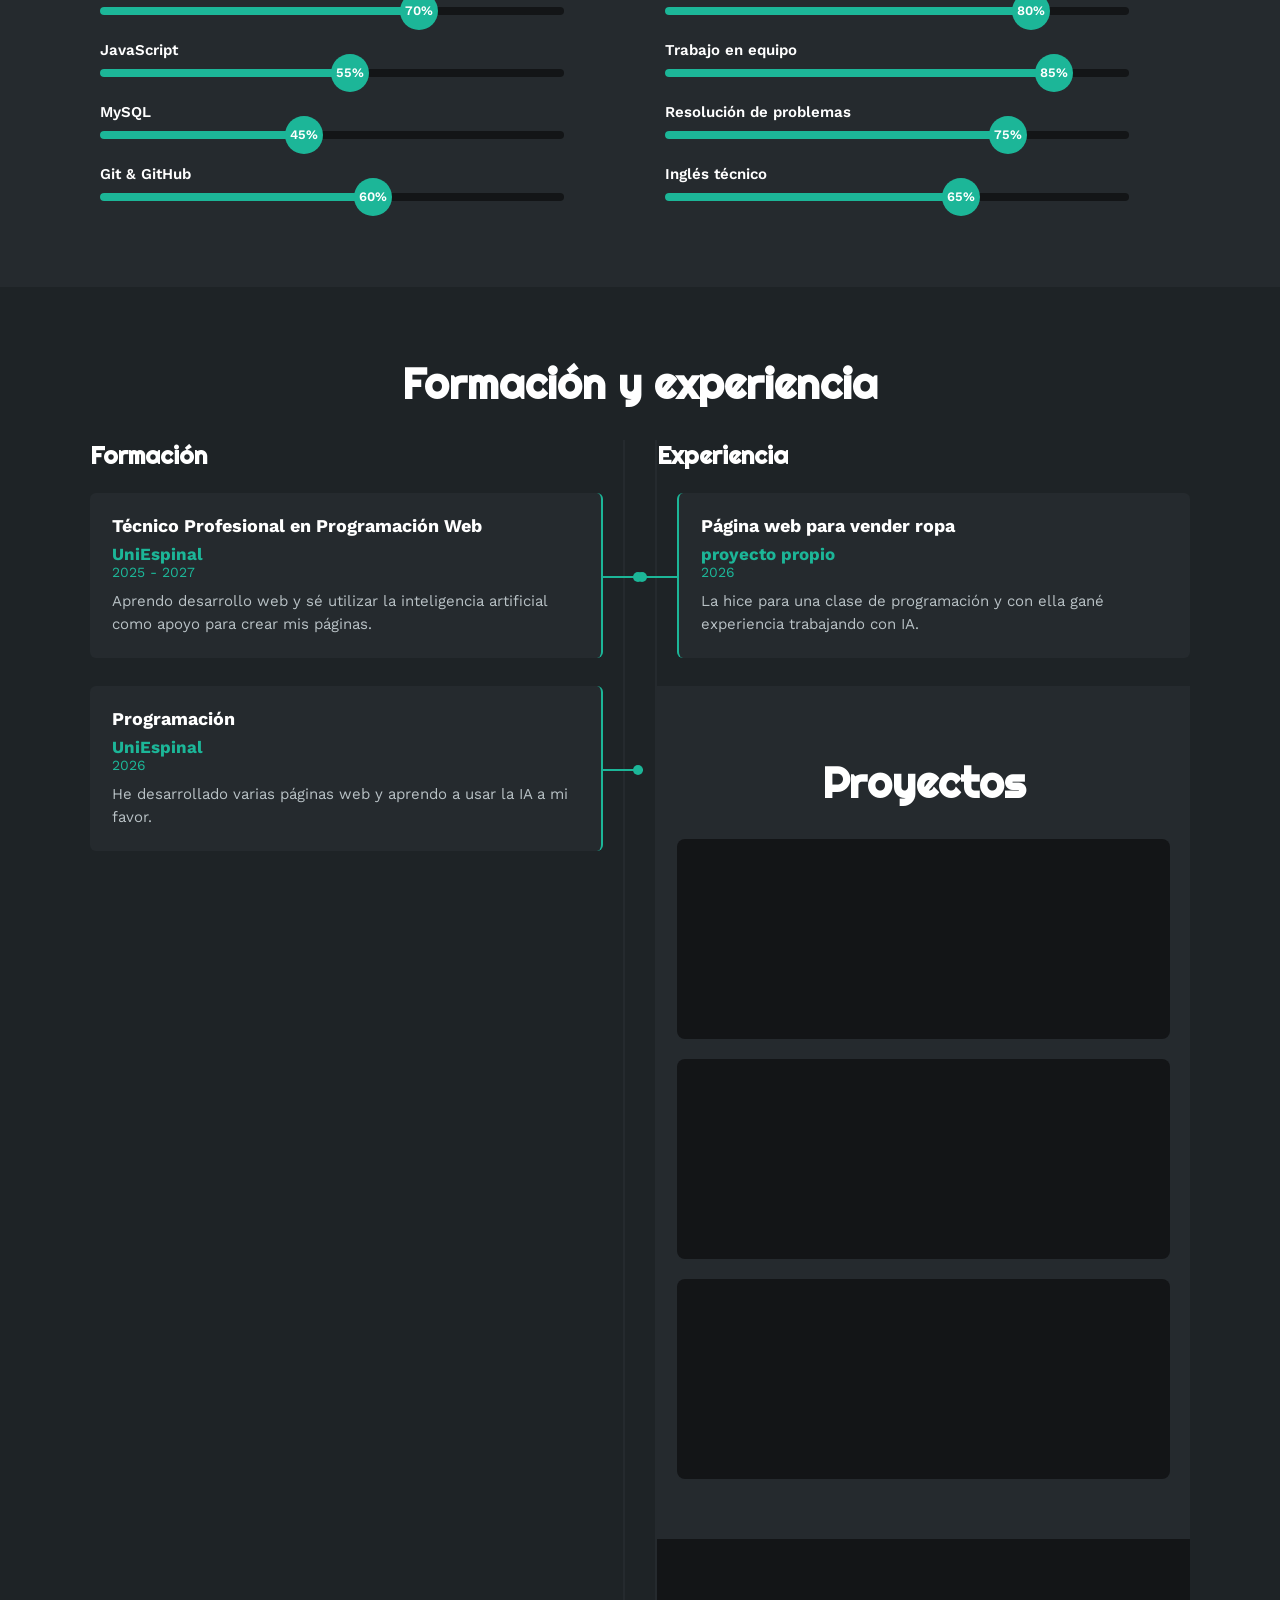
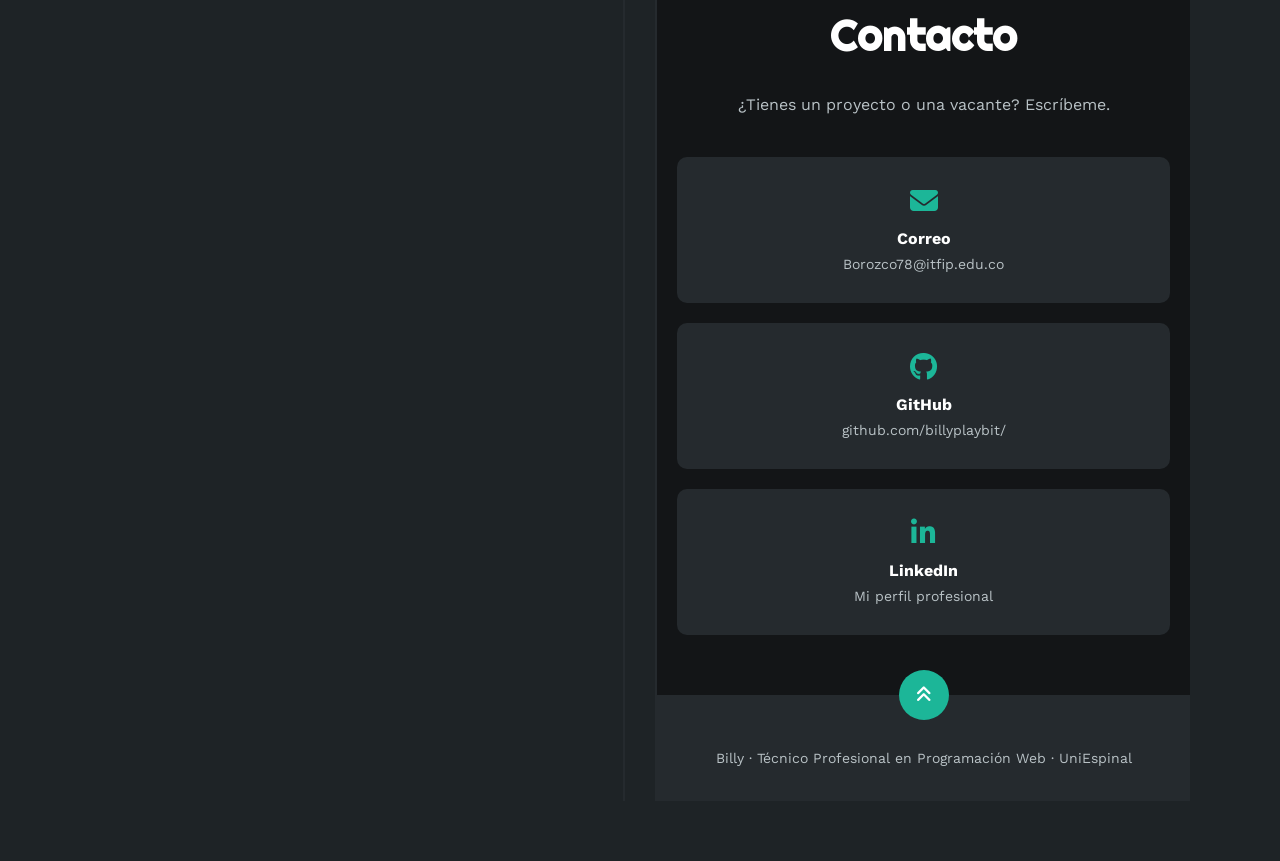
==== commit cfc5dbcd: "Revert index.html to original template Restored original HTML template with comments for customizati" ====
--- a/index.html
+++ b/index.html
@@ -221,13 +221,13 @@
           <div class="item izq">
             <h4 data-i18n="edu.1.title">Técnico Profesional en Programación Web</h4>
             <span class="casa">UniEspinal</span>
-            <span class="fecha">[2025 - 2027]</span>
+            <span class="fecha">2025 - 2027</span>
             <p data-i18n="edu.1.text">  desarrollo web</p>
             <div class="conectori"><div class="circuloi"></div></div>
           </div>
 
           <div class="item izq">
-            <h4 data-i18n="edu.2.title">[Curso o certificación]</h4>
+            <h4 data-i18n="edu.2.title">Curso o certificació</h4>
             <span class="casa">UniEspinal</span>
             <span class="fecha">2026</span>
             <p data-i18n="edu.2.text">He desarrollado algunas paginas web que me han dado idea en que me podria enfocar</p>
@@ -308,19 +308,19 @@
         <a class="tarjeta" href="mailto:[your.email@example.com]">
           <i class="fa-solid fa-envelope"></i>
           <strong data-i18n="contact.emailLabel">Correo</strong>
-          <span>[your.email@example.com]</span>
-        </a>
-
-        <a class="tarjeta" href="#" target="_blank" rel="noopener">
+          <span>Borozco78@itfip.edu.co</span>
+        </a>
+
+        <a class="tarjeta" href="github.com/billyplaybit/" target="_blank" rel="noopener">
           <i class="fa-brands fa-github"></i>
           <strong>GitHub</strong>
-          <span>[github.com/tu-usuario]</span>
+          <span>github.com/billyplaybit/</span>
         </a>
 
         <a class="tarjeta" href="#" target="_blank" rel="noopener">
           <i class="fa-brands fa-linkedin-in"></i>
           <strong>LinkedIn</strong>
-          <span data-i18n="contact.linkedinValue">[Tu perfil profesional]</span>
+          <span data-i18n="contact.linkedinValue"></span>
         </a>
       </div>
     </div>
@@ -332,7 +332,7 @@
       <i class="fa-solid fa-angles-up"></i>
     </a>
     <p class="footer-nota" data-i18n="footer.note">
-      [Tu nombre] · Técnico Profesional en Programación Web · UniEspinal
+      Billy · Técnico Profesional en Programación Web · UniEspinal
     </p>
   </footer>
 
